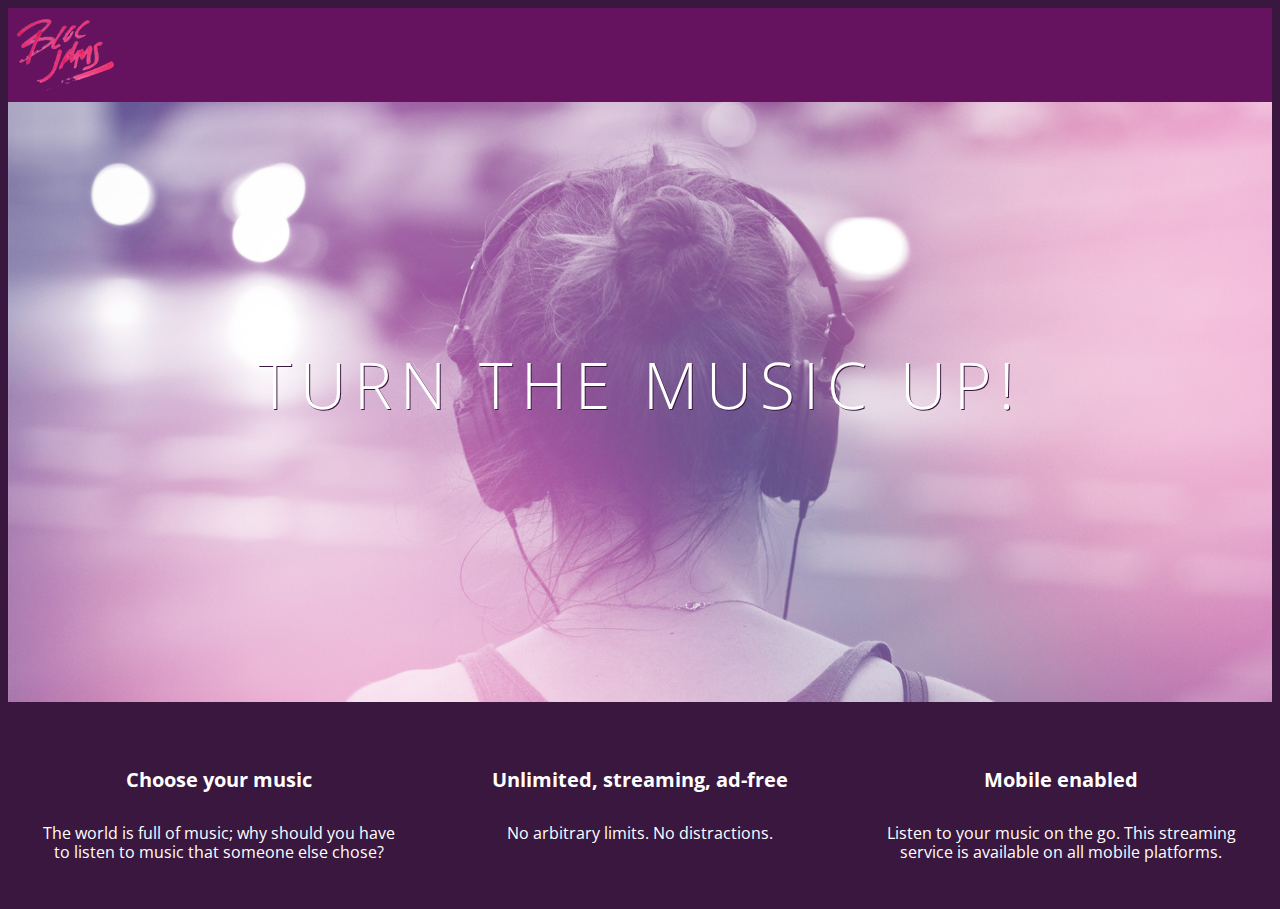
==== index.html @ d8b3adee "Checkpoint 3- HTML&CSS: Styles (completed)" ====
<!DOCTYPE html>
<html>
    <head>
        <title>Bloc Jams</title>
        <link rel="stylesheet" type="text/css" href="http://fonts.googleapis.com/css?family=Open+Sans:400,800,600,700,300">
        <link rel="stylesheet" type="text/css" href="http://code.ionicframework.com/ionicons/2.0.1/css/ionicons.min.css">
        <link rel="stylesheet" type="text/css" href="styles/normalize.css">
        <link rel="stylesheet" type="text/css" href="styles/main.css">
    </head>
    <body class="landing">
        <nav class="navbar"> <!-- navigation bar -->
            <img src="assets/images/bloc_jams_logo.png" alt="bloc jams logo" class="logo">
        </nav>
        <section class="hero-content"> <!--hero content -->
            <h1 class="hero-title">Turn the music up!</h1>
        </section>
        <section class="selling-points"> <!-- selling points -->
            <div class="point">
                <span class="ion-music-note"></span>
                <h5 class="point-title">Choose your music</h5>
                <p class="point-description">The world is full of music; why should you have to listen to music that someone else chose?</p>
            </div>
            <div class="point">
                <span class="ion-radio-waves"></span>  
                <h5 class="point-title">Unlimited, streaming, ad-free</h5>
                <p class="point-description">No arbitrary limits. No distractions.</p>
            </div>
            <div class="point">
                <span class="ion-iphone"></span>
                <h5 class="point-title">Mobile enabled</h5>
                <p class="point-description">Listen to your music on the go. This streaming service is available on all mobile platforms.</p>
            </div>
        </section>
        </body>
</html>
---- styles/main.css ----
html {
    height: 100%;
    fot-size: 100%;
}

body {
    font-family:'Open Sans';
    color: white;
    min-height: 100%;
}

body.landing {
    background-color: rgb(58,23,63);
}

.navbar{
    padding: 0.5rem;
    background-color: rgb(101,18,95);
}

.navbar.logo{
    position:relative;
    left: 2rem;
}
.hero-content {
    position: relative;
    min-height: 600px;
    background-image: url(../assets/images/bloc_jams_bg.jpg);
    background-repeat: no-repeat;
    background-position: center center;
    background-size: cover;
}
.hero-content .hero-title {
    position: absolute;
    top: 40%;
    -webkit-transform: translateY(-50%);
    -moz-transform: translateY(-50%);
    -ms-transform: translateY(-50%);
    transform: translateY(-50%);
    width: 100%;
    text-align: center;
    font-size: 4rem;
    font-weight: 300;
    text-transform: uppercase;
    letter-spacing: 0.5rem;
    text-shadow: 1px 1px 0px rgb(58,23,63);
}
.selling-points {
    position: relative;
    display: table;
    width: 100%;
    -webkit-box-sizing: border-box;
    -moz-box-sizing: border-box;
    box-sizing: border-box;
}

.point {
    display: table-cell;
    position: relative;
    width: 33.3%;
    padding: 2rem;
    text-align: center;
}

.point .point-title {
    font-size: 1.25rem;
}

.ion-music-note,
.ion-radio-waves,
.ion-iphone {
    color: rgb(233,50,117);
    font-size: 5rem;
}
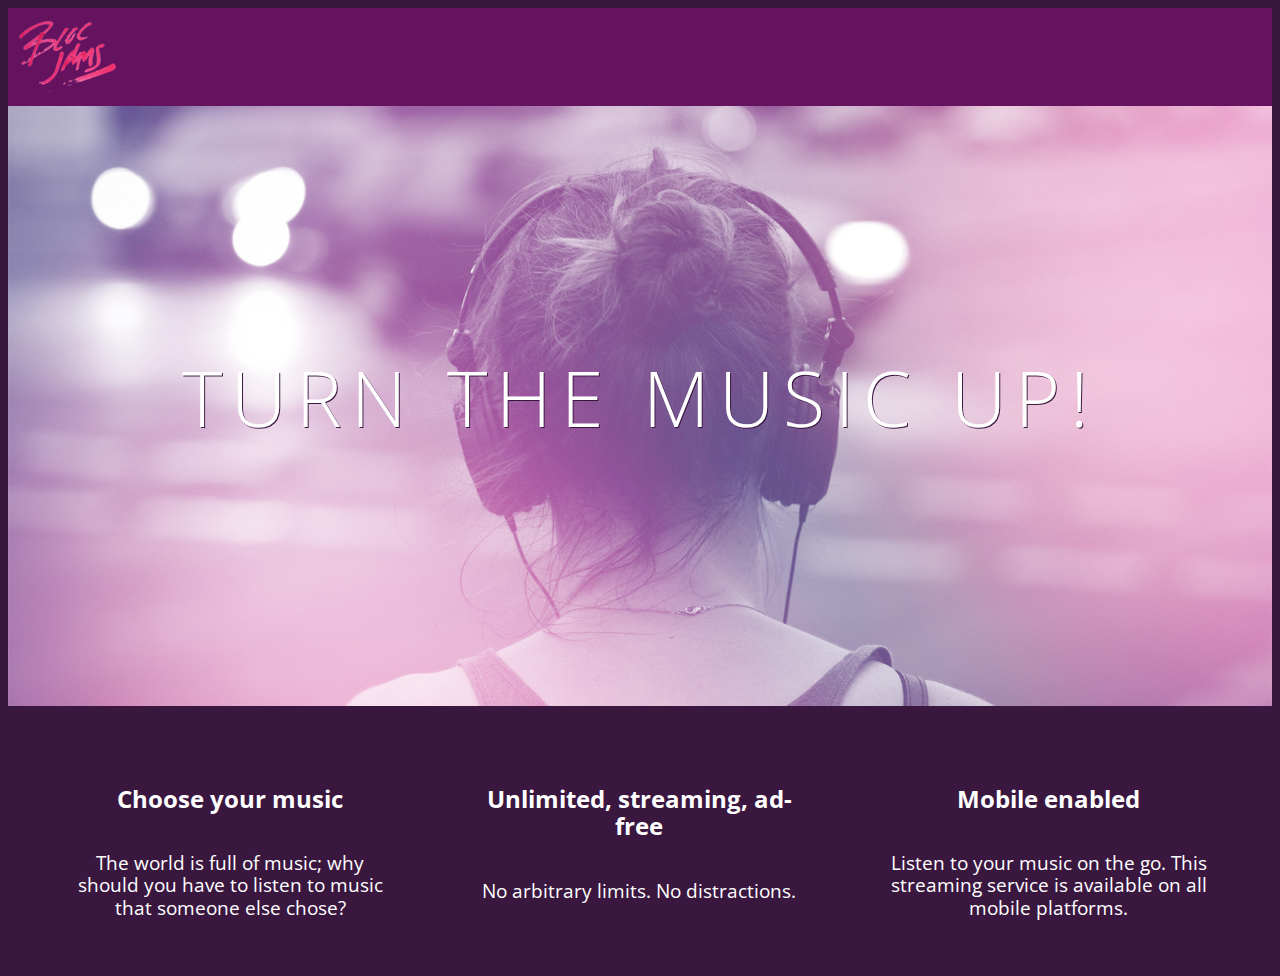
==== commit 1c710204: "Checkpoint 4 - HTML&CSS: Responsiveness (completed)" ====
--- a/index.html
+++ b/index.html
@@ -2,10 +2,12 @@
 <html>
     <head>
         <title>Bloc Jams</title>
+        <meta name="viewport" content="width=device-width, initial-scale=1">
         <link rel="stylesheet" type="text/css" href="http://fonts.googleapis.com/css?family=Open+Sans:400,800,600,700,300">
         <link rel="stylesheet" type="text/css" href="http://code.ionicframework.com/ionicons/2.0.1/css/ionicons.min.css">
         <link rel="stylesheet" type="text/css" href="styles/normalize.css">
         <link rel="stylesheet" type="text/css" href="styles/main.css">
+        <link rel="stylesheet" type="text/css" href="styles/landing.css"
     </head>
     <body class="landing">
         <nav class="navbar"> <!-- navigation bar -->
@@ -14,18 +16,18 @@
         <section class="hero-content"> <!--hero content -->
             <h1 class="hero-title">Turn the music up!</h1>
         </section>
-        <section class="selling-points"> <!-- selling points -->
-            <div class="point">
+        <section class="selling-points container"> <!-- selling points -->
+            <div class="point column third">
                 <span class="ion-music-note"></span>
                 <h5 class="point-title">Choose your music</h5>
                 <p class="point-description">The world is full of music; why should you have to listen to music that someone else chose?</p>
             </div>
-            <div class="point">
+            <div class="point column third">
                 <span class="ion-radio-waves"></span>  
                 <h5 class="point-title">Unlimited, streaming, ad-free</h5>
                 <p class="point-description">No arbitrary limits. No distractions.</p>
             </div>
-            <div class="point">
+            <div class="point column third">
                 <span class="ion-iphone"></span>
                 <h5 class="point-title">Mobile enabled</h5>
                 <p class="point-description">Listen to your music on the go. This streaming service is available on all mobile platforms.</p>
--- a/styles/main.css
+++ b/styles/main.css
@@ -1,3 +1,8 @@
+*, *::before, *::after {
+    -moz-box-sizing: border-box;
+    -webkit-box-sizing: border-box;
+    box-sizing: border-box;
+}
 html {
     height: 100%;
     fot-size: 100%;
@@ -9,10 +14,6 @@
     min-height: 100%;
 }
 
-body.landing {
-    background-color: rgb(58,23,63);
-}
-
 .navbar{
     padding: 0.5rem;
     background-color: rgb(101,18,95);
@@ -22,53 +23,32 @@
     position:relative;
     left: 2rem;
 }
-.hero-content {
-    position: relative;
-    min-height: 600px;
-    background-image: url(../assets/images/bloc_jams_bg.jpg);
-    background-repeat: no-repeat;
-    background-position: center center;
-    background-size: cover;
-}
-.hero-content .hero-title {
-    position: absolute;
-    top: 40%;
-    -webkit-transform: translateY(-50%);
-    -moz-transform: translateY(-50%);
-    -ms-transform: translateY(-50%);
-    transform: translateY(-50%);
-    width: 100%;
-    text-align: center;
-    font-size: 4rem;
-    font-weight: 300;
-    text-transform: uppercase;
-    letter-spacing: 0.5rem;
-    text-shadow: 1px 1px 0px rgb(58,23,63);
-}
-.selling-points {
-    position: relative;
-    display: table;
-    width: 100%;
-    -webkit-box-sizing: border-box;
-    -moz-box-sizing: border-box;
-    box-sizing: border-box;
+
+.container {
+    margin: 0 auto;
+    max-width: 64rem;
 }
 
-.point {
-    display: table-cell;
-    position: relative;
-    width: 33.3%;
-    padding: 2rem;
-    text-align: center;
+@media (min-width: 640px) {
+    html { font-size: 112%; }
+    
+    .column {
+    float:left;
+    padding-left: 1rem;
+    padding-right: 1rem;
 }
 
-.point .point-title {
-    font-size: 1.25rem;
+    .column.full { width: 100%; }
+    .column.two-thirds { width: 66.7%; }
+    .column.half { width: 50%; }
+    .column.third { width: 33.3%; }
+    .column.fourth { width: 25%; }
+    .column.flow-opposite { float:right; }
+    
 }
 
-.ion-music-note,
-.ion-radio-waves,
-.ion-iphone {
-    color: rgb(233,50,117);
-    font-size: 5rem;
-}+
+
+@media (min-width: 1024px) {
+    html { font-size: 120%; }
+}
--- a/styles/landing.css
+++ b/styles/landing.css
@@ -0,0 +1,48 @@
+body.landing {
+    background-color: rgb(58,23,63);
+}
+
+.hero-content {
+    position: relative;
+    min-height: 600px;
+    background-image: url(../assets/images/bloc_jams_bg.jpg);
+    background-repeat: no-repeat;
+    background-position: center center;
+    background-size: cover;
+}
+
+.hero-content .hero-title {
+    position: absolute;
+    top: 40%;
+    -webkit-transform: translateY(-50%);
+    -moz-transform: translateY(-50%);
+    -ms-transform: translateY(-50%);
+    transform: translateY(-50%);
+    width: 100%;
+    text-align: center;
+    font-size: 4rem;
+    font-weight: 300;
+    text-transform: uppercase;
+    letter-spacing: 0.5rem;
+    text-shadow: 1px 1px 0px rgb(58,23,63);
+}
+.selling-points {
+    position: relative;
+}
+
+.point {
+    position: relative;
+    padding: 2rem;
+    text-align: center;
+}
+
+.point .point-title {
+    font-size: 1.25rem;
+}
+
+.ion-music-note,
+.ion-radio-waves,
+.ion-iphone {
+    color: rgb(233,50,117);
+    font-size: 5rem;
+}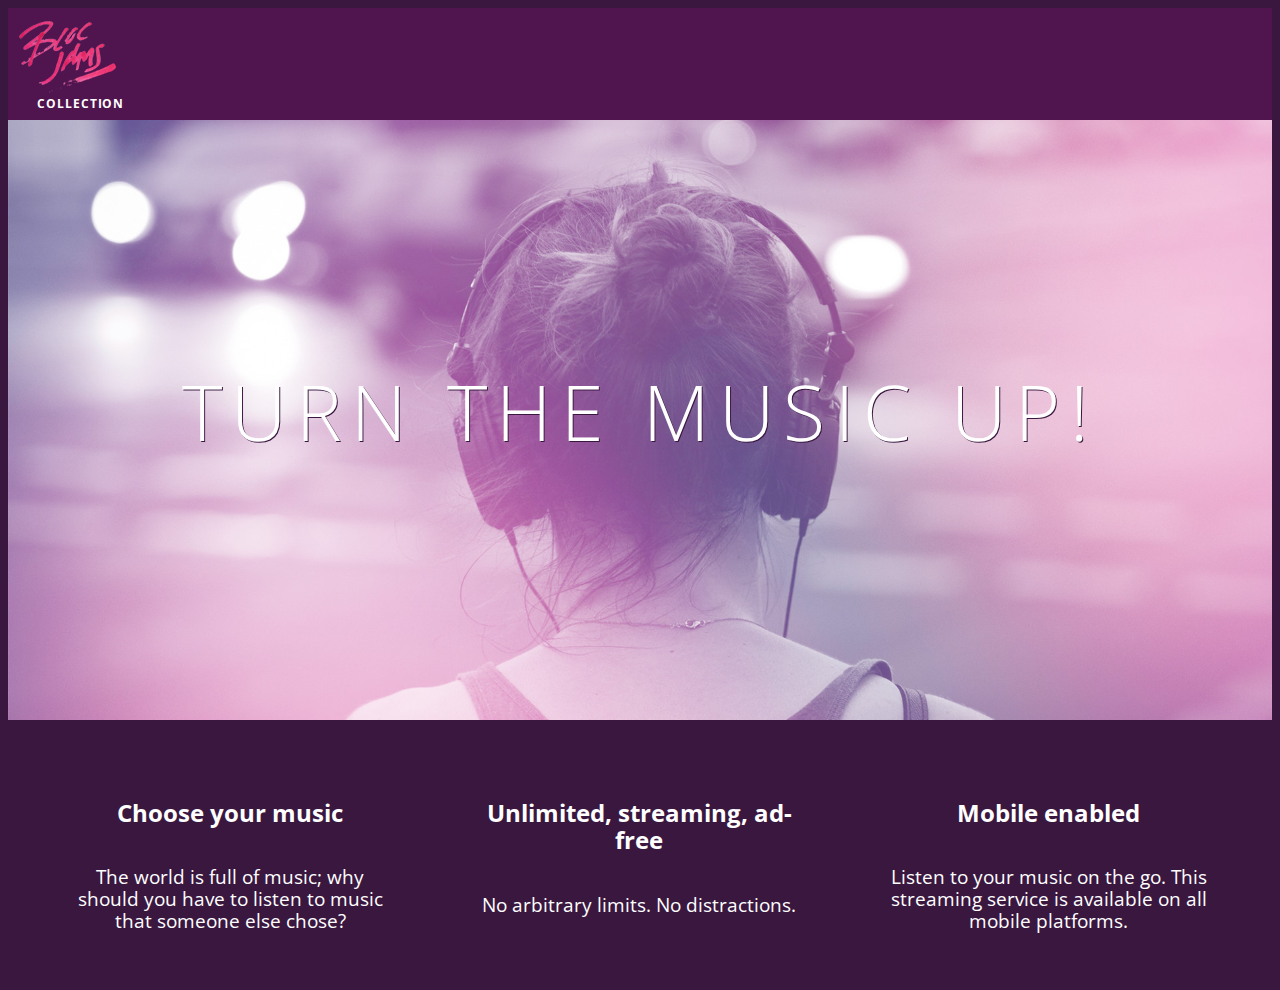
==== commit 439a2d5b: "Checkpoint 5 HTML & CSS: Collection View (completed)" ====
--- a/index.html
+++ b/index.html
@@ -11,7 +11,12 @@
     </head>
     <body class="landing">
         <nav class="navbar"> <!-- navigation bar -->
-            <img src="assets/images/bloc_jams_logo.png" alt="bloc jams logo" class="logo">
+            <a href="index.html" class="logo">
+                <img src="assets/images/bloc_jams_logo.png" alt="bloc jams logo" class="logo">
+            </a>
+            <div class="links-container">
+                <a href="collection.html" class="navbar-link">collection</a>
+            </div>
         </nav>
         <section class="hero-content"> <!--hero content -->
             <h1 class="hero-title">Turn the music up!</h1>
--- a/styles/main.css
+++ b/styles/main.css
@@ -15,13 +15,46 @@
 }
 
 .navbar{
+    position: relative;
     padding: 0.5rem;
-    background-color: rgb(101,18,95);
+    background-color: rgb(101,18,95,0.5);
+    z-index: 1;
 }
 
 .navbar.logo{
     position:relative;
     left: 2rem;
+    cursor: pointer;
+}
+
+.navbar.links-container {
+    display: table;
+    position: absolute;
+    top: 0;
+    right: 0;
+    height: 100px;
+    color: white;
+    text-decoration: none;
+}
+
+.links-container .navbar-link {
+    display: table-cell;
+    position: relative;
+    height: 100%;
+    padding-left: 1rem;
+    padding-right: 1rem;
+    vertical-align: middle;
+    color: white;
+    font-size: 0.625rem;
+    letter-spacing: 0.05rem;
+    font-weight: 700;
+    text-transform: uppercase;
+    text-decoration: none;
+    cursor: pointer;
+}
+
+.links-container .navbar-link:hover {
+    color: rgb(233,50,117);
 }
 
 .container {
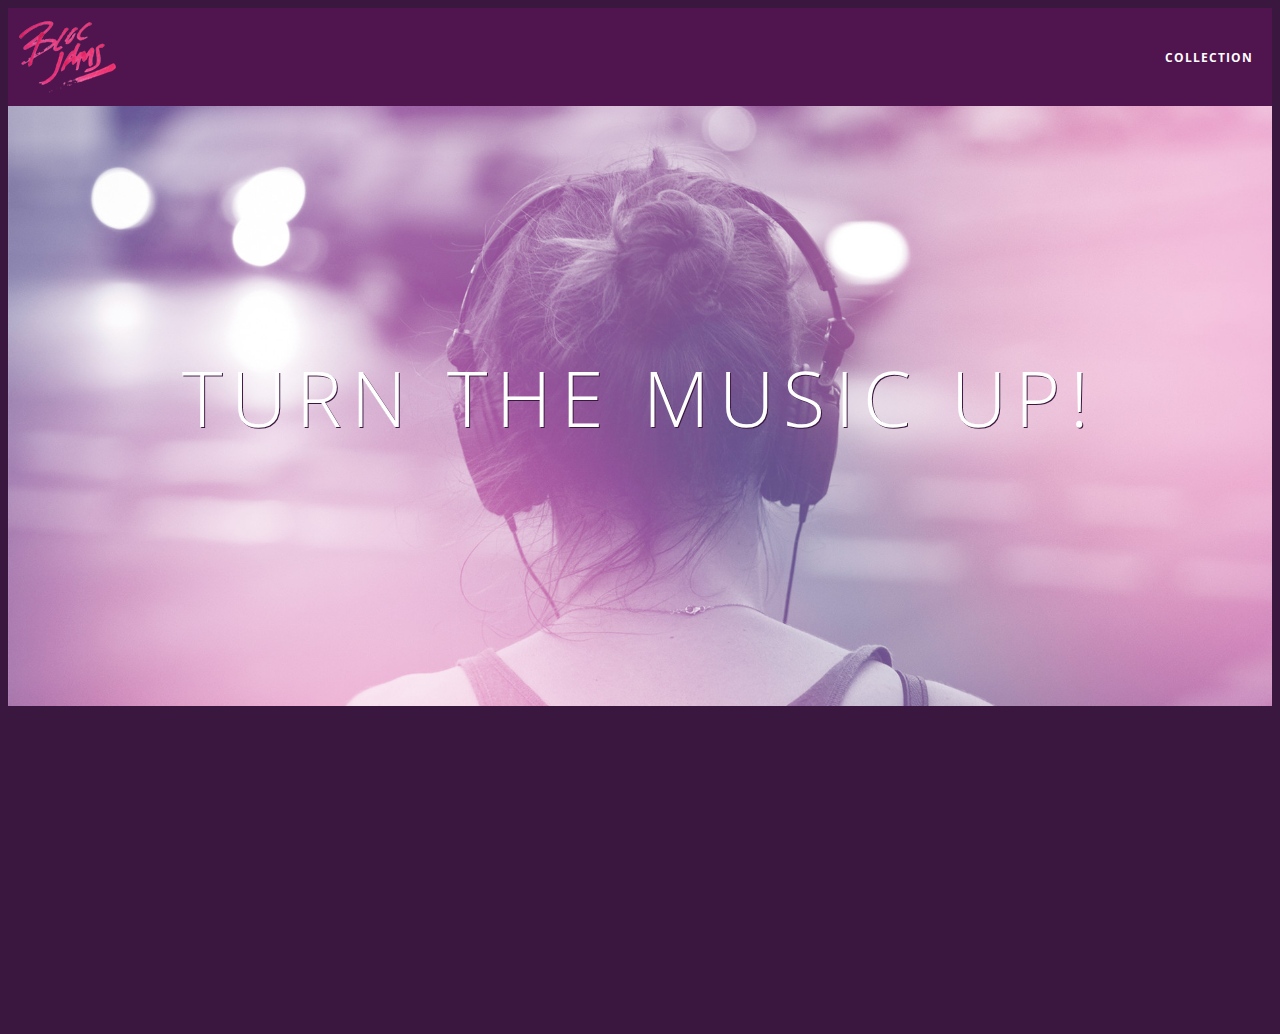
==== commit ba3d1715: "Checkpoint 8 Assignment Completed" ====
--- a/index.html
+++ b/index.html
@@ -21,7 +21,7 @@
         <section class="hero-content"> <!--hero content -->
             <h1 class="hero-title">Turn the music up!</h1>
         </section>
-        <section class="selling-points container"> <!-- selling points -->
+        <section class="selling-points container" class="clearfix"> <!-- selling points -->
             <div class="point column third">
                 <span class="ion-music-note"></span>
                 <h5 class="point-title">Choose your music</h5>
@@ -38,5 +38,7 @@
                 <p class="point-description">Listen to your music on the go. This streaming service is available on all mobile platforms.</p>
             </div>
         </section>
+        
+        <script src="scripts/landing.js"></script>
         </body>
 </html>--- a/styles/main.css
+++ b/styles/main.css
@@ -27,7 +27,7 @@
     cursor: pointer;
 }
 
-.navbar.links-container {
+.navbar .links-container {
     display: table;
     position: absolute;
     top: 0;
@@ -57,9 +57,17 @@
     color: rgb(233,50,117);
 }
 
+.links-container .navbar-link:active {
+    background-color: white;
+}
+
 .container {
     margin: 0 auto;
     max-width: 64rem;
+}
+
+.container.narrow {
+    max-width: 56rem;
 }
 
 @media (min-width: 640px) {
@@ -85,3 +93,13 @@
 @media (min-width: 1024px) {
     html { font-size: 120%; }
 }
+
+.clearfix::before,
+.clearfix::after {
+   content: " ";
+   display: table;
+}
+
+.clearfix::after {
+   clear: both;
+}
--- a/styles/landing.css
+++ b/styles/landing.css
@@ -34,6 +34,16 @@
     position: relative;
     padding: 2rem;
     text-align: center;
+    opacity: 0;
+    -webkit-transform: scaleX(0.9) translateY(3rem);
+    -moz-transform: scaleX(0.9) translateY(3rem);
+    transform: scaleX(0.9) translateY(3rem);
+    -webkit-transition: all 0.25s ease-in-out;
+    -moz-transition: all 0.25s ease-in-out;
+    transition: all 0.25s ease-in-out;
+    -webkit-transition-delay: 0.2s;
+    -moz-transition-delay: 0.2s;
+    transition-delay: 0.2s;
 }
 
 .point .point-title {
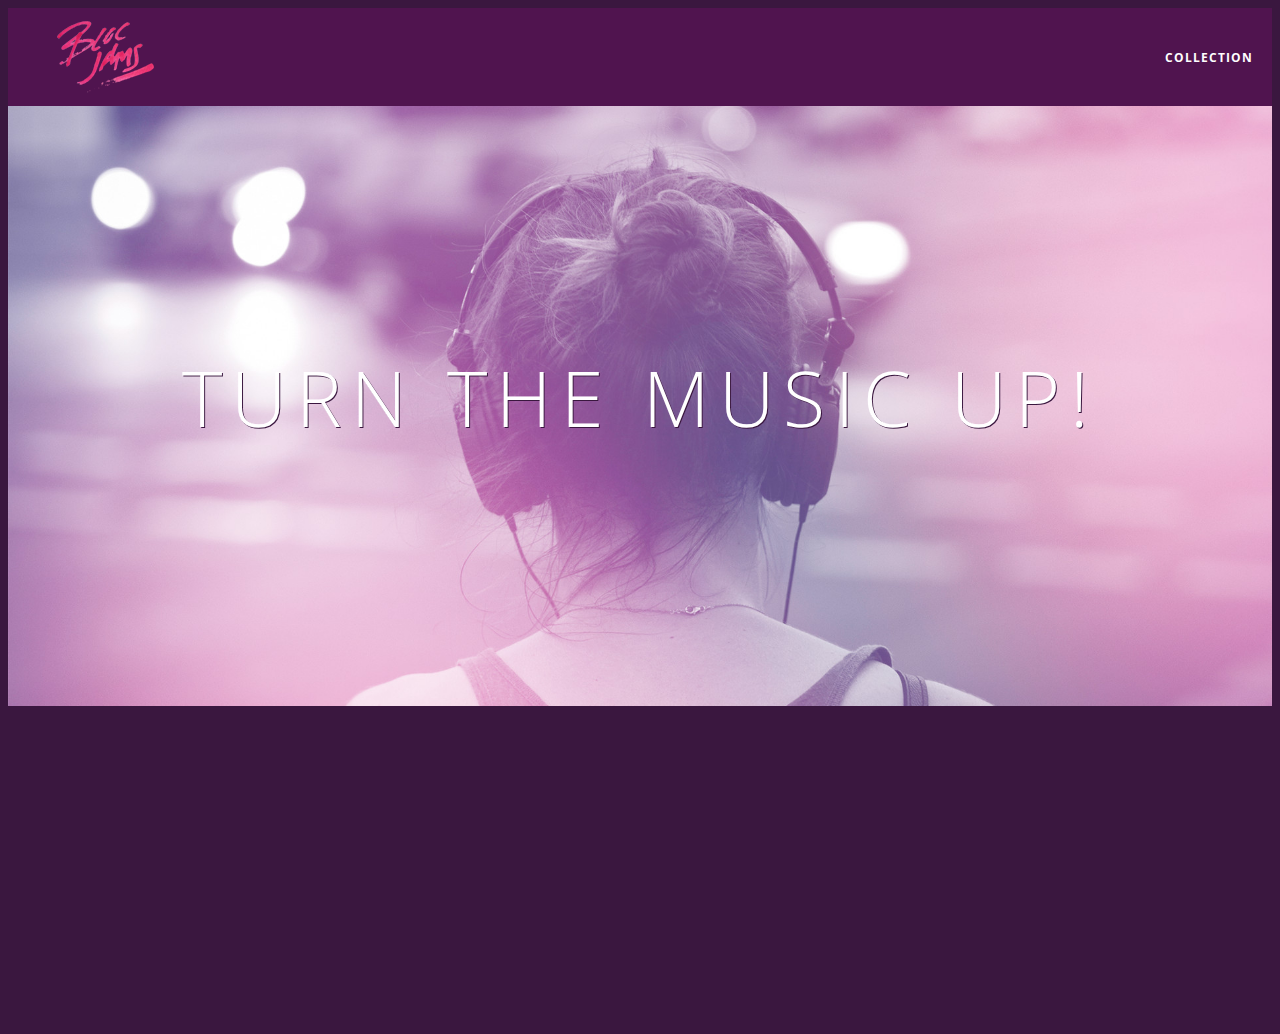
==== commit 7c3a06e4: "Checkpoint 21 jQuery - Seek Bars: Completed" ====
--- a/index.html
+++ b/index.html
@@ -1,44 +1,50 @@
 <!DOCTYPE html>
 <html>
-    <head>
-        <title>Bloc Jams</title>
-        <meta name="viewport" content="width=device-width, initial-scale=1">
-        <link rel="stylesheet" type="text/css" href="http://fonts.googleapis.com/css?family=Open+Sans:400,800,600,700,300">
-        <link rel="stylesheet" type="text/css" href="http://code.ionicframework.com/ionicons/2.0.1/css/ionicons.min.css">
-        <link rel="stylesheet" type="text/css" href="styles/normalize.css">
-        <link rel="stylesheet" type="text/css" href="styles/main.css">
-        <link rel="stylesheet" type="text/css" href="styles/landing.css"
-    </head>
-    <body class="landing">
-        <nav class="navbar"> <!-- navigation bar -->
-            <a href="index.html" class="logo">
-                <img src="assets/images/bloc_jams_logo.png" alt="bloc jams logo" class="logo">
-            </a>
-            <div class="links-container">
-                <a href="collection.html" class="navbar-link">collection</a>
-            </div>
-        </nav>
-        <section class="hero-content"> <!--hero content -->
-            <h1 class="hero-title">Turn the music up!</h1>
-        </section>
-        <section class="selling-points container" class="clearfix"> <!-- selling points -->
-            <div class="point column third">
-                <span class="ion-music-note"></span>
-                <h5 class="point-title">Choose your music</h5>
-                <p class="point-description">The world is full of music; why should you have to listen to music that someone else chose?</p>
-            </div>
-            <div class="point column third">
-                <span class="ion-radio-waves"></span>  
-                <h5 class="point-title">Unlimited, streaming, ad-free</h5>
-                <p class="point-description">No arbitrary limits. No distractions.</p>
-            </div>
-            <div class="point column third">
-                <span class="ion-iphone"></span>
-                <h5 class="point-title">Mobile enabled</h5>
-                <p class="point-description">Listen to your music on the go. This streaming service is available on all mobile platforms.</p>
-            </div>
-        </section>
-        
-        <script src="scripts/landing.js"></script>
-        </body>
-</html>+
+<head>
+  <title>Bloc Jams</title>
+  <link rel="stylesheet" href="styles/landing.css" type="text/css">
+  <meta name="viewport" content="width=device-width, initial-scale=1">
+  <link rel="stylesheet" href="styles/normalize.css" type="text/css">
+  <link rel="stylesheet" type="text/css" href="http://fonts.googleapis.com/css?family=Open+Sans:400,800,600,700,300">
+  <link rel="stylesheet" type="text/css" href="http://code.ionicframework.com/ionicons/2.0.1/css/ionicons.min.css">
+  <link rel="stylesheet" type="text/css" href="styles/main.css">
+</head>
+
+<body class="landing">
+  <nav class="navbar">
+    <!--navigation bar-->
+    <a href="index.html" class="logo">
+      <img src="assets/images/bloc_jams_logo.png" alt="bloc-jams-logo">
+    </a>
+    <div class="links-container">
+      <a href="collection.html" class="navbar-link">collection</a>
+    </div>
+  </nav>
+  <section class="hero-content">
+    <!--hero content-->
+    <h1 class="hero-title">Turn the music up!</h1>
+  </section>
+  <section class="selling-points container clearfix">
+    <!--selling points-->
+    <div class="point column third">
+      <span class="ion-music-note"></span>
+      <h5 class="point-title">Choose your music</h5>
+      <p class="point-description">The world is full of music; why should you have to listen to music that someone else chose?</p>
+    </div>
+    <div class="point column third">
+      <span class="ion-radio-waves"></span>
+      <h5 class="point-title">Unlimited, streaming, ad-free</h5>
+      <p class="point-description">No arbitrary limits. No distraction.</p>
+    </div>
+    <div class="point column third">
+      <span class="ion-iphone"></span>
+      <h5 class="point-title">Mobile enabled</h5>
+      <p class="point-description">Listen to your music on the go. This streaming service is available on all mobile platforms.</p>
+    </div>
+  </section>
+  <script src="https://code.jquery.com/jquery-2.1.3.min.js"></script>
+  <script src="scripts/landing.js"></script>
+</body>
+
+</html>
--- a/styles/landing.css
+++ b/styles/landing.css
@@ -1,58 +1,65 @@
-body.landing {
-    background-color: rgb(58,23,63);
-}
-
-.hero-content {
-    position: relative;
-    min-height: 600px;
-    background-image: url(../assets/images/bloc_jams_bg.jpg);
-    background-repeat: no-repeat;
-    background-position: center center;
-    background-size: cover;
-}
-
-.hero-content .hero-title {
-    position: absolute;
-    top: 40%;
-    -webkit-transform: translateY(-50%);
-    -moz-transform: translateY(-50%);
-    -ms-transform: translateY(-50%);
-    transform: translateY(-50%);
-    width: 100%;
-    text-align: center;
-    font-size: 4rem;
-    font-weight: 300;
-    text-transform: uppercase;
-    letter-spacing: 0.5rem;
-    text-shadow: 1px 1px 0px rgb(58,23,63);
-}
-.selling-points {
-    position: relative;
-}
-
-.point {
-    position: relative;
-    padding: 2rem;
-    text-align: center;
-    opacity: 0;
-    -webkit-transform: scaleX(0.9) translateY(3rem);
-    -moz-transform: scaleX(0.9) translateY(3rem);
-    transform: scaleX(0.9) translateY(3rem);
-    -webkit-transition: all 0.25s ease-in-out;
-    -moz-transition: all 0.25s ease-in-out;
-    transition: all 0.25s ease-in-out;
-    -webkit-transition-delay: 0.2s;
-    -moz-transition-delay: 0.2s;
-    transition-delay: 0.2s;
-}
-
-.point .point-title {
-    font-size: 1.25rem;
-}
-
-.ion-music-note,
-.ion-radio-waves,
-.ion-iphone {
-    color: rgb(233,50,117);
-    font-size: 5rem;
-}+ body.landing {
+   background-color: rgb(58, 23, 63);
+   /* sets the background color to an RGB value (see below) */
+ }
+ .hero-content {
+   position: relative;
+   /* positioning will be explained in a resource */
+   min-height: 600px;
+   /* hero content element must be _at least_ 600 pixels */
+   background-image: url(../assets/images/bloc_jams_bg.jpg);
+   background-repeat: no-repeat;
+   background-position: center center;
+   background-size: cover;
+ }
+ .hero-content .hero-title {
+   position: absolute;
+   /* positioning will be explained in a resource */
+   top: 40%;
+   /* positioning will be explained in a resource */
+   -webkit-transform: translateY(-50%);
+   -moz-transform: translateY(-50%);
+   -ms-transform: translateY(-50%);
+   transform: translateY(-50%);
+   width: 100%;
+   /* makes sure the title inhabits the full width of its container */
+   text-align: center;
+   /* aligns text in the horizontal center of the element */
+   font-size: 4rem;
+   /* specifies the size of the font in root em units */
+   font-weight: 300;
+   /* makes the font thinner or lighter weight */
+   text-transform: uppercase;
+   /* transforms the text to be all uppercase lettering */
+   letter-spacing: 0.5rem;
+   /* puts 0.5 root ems worth of space between each letter */
+   text-shadow: 1px 1px 0px rgb(58, 23, 63);
+   /* creates a shadow underneath the text for readability over the image */
+ }
+ .selling-points {
+   position: relative;
+ }
+ .point {
+   position: relative;
+   padding: 2rem;
+   text-align: center;
+   opacity: 0;
+   -webkit-transform: scaleX(0.9) translateY(3rem);
+   -moz-transform: scaleX(0.9) translateY(3rem) ro;
+   transform: scaleX(0.9) translateY(3rem);
+   -webkit-transition: all 0.25s ease-in-out;
+   -moz-transition: all 0.25s ease-in-out;
+   transition: all 0.25s ease-in-out;
+   -webkit-transition-delay: 0.2s;
+   -moz-transition-delay: 0.2s;
+   transition-delay: 0.2s;
+ }
+ .point .point-title {
+   font-size: 1.25rem;
+ }
+ .ion-music-note,
+ .ion-radio-waves,
+ .ion-iphone {
+   color: rgb(233, 50, 117);
+   font-size: 5rem;
+ }
--- a/styles/main.css
+++ b/styles/main.css
@@ -1,31 +1,32 @@
-*, *::before, *::after {
-    -moz-box-sizing: border-box;
-    -webkit-box-sizing: border-box;
-    box-sizing: border-box;
-}
+ *, *::before, *::after {
+     -moz-box-sizing: border-box;
+     -webkit-box-sizing: border-box;
+     box-sizing: border-box;
+ }
+
 html {
-    height: 100%;
-    fot-size: 100%;
-}
+     height: 100%; /* makes sure our HTML takes up 100% of the browser window */
+     font-size: 100%;
+ }
+ 
+ body {
+     font-family: 'Open Sans'; /* sets our font to the "Open Sans" typeface */
+     color: white;             /* sets the text color to white */
+     min-height: 100%;         /* says the height of the body must be, at minimum, 100% of the window */
+ }
 
-body {
-    font-family:'Open Sans';
-    color: white;
-    min-height: 100%;
-}
-
-.navbar{
-    position: relative;
-    padding: 0.5rem;
-    background-color: rgb(101,18,95,0.5);
-    z-index: 1;
-}
-
-.navbar.logo{
-    position:relative;
-    left: 2rem;
-    cursor: pointer;
-}
+ .navbar {
+     position: relative;
+     padding: 0.5rem;
+     background-color: rgba(101,18,95,0.5);
+     z-index: 1;
+ }
+ 
+ .navbar .logo {
+     position: relative; /* positioning will be explained in a resource */
+     left: 2rem;
+     cursor: pointer;
+ }
 
 .navbar .links-container {
     display: table;
@@ -41,10 +42,10 @@
     display: table-cell;
     position: relative;
     height: 100%;
+    padding-right: 1rem;
     padding-left: 1rem;
-    padding-right: 1rem;
     vertical-align: middle;
-    color: white;
+    color:white;
     font-size: 0.625rem;
     letter-spacing: 0.05rem;
     font-weight: 700;
@@ -59,41 +60,34 @@
 
 .links-container .navbar-link:active {
     background-color: white;
+    color: rgb(233,50,117);
+}
+ 
+@media (min-width: 640px) {
+    html {font-size: 112%;}
+    
+     .column {
+         float: left;
+         padding-left: 1rem;
+         padding-right: 1rem;
+     }    
+     .column.full { width: 100%; }
+     .column.two-thirds { width: 66.7%; }
+     .column.half { width: 50%; }
+     .column.third { width: 33.3%; }
+     .column.fourth { width: 25%; }
+     .column.flow-opposite { float: right; }      
 }
 
-.container {
-    margin: 0 auto;
-    max-width: 64rem;
+@media (min-width: 1024px) {
+    html {font-size: 120%;}
 }
 
-.container.narrow {
-    max-width: 56rem;
-}
-
-@media (min-width: 640px) {
-    html { font-size: 112%; }
+ .container {
+     margin: 0 auto;
+     max-width: 64rem;
+ }
     
-    .column {
-    float:left;
-    padding-left: 1rem;
-    padding-right: 1rem;
-}
-
-    .column.full { width: 100%; }
-    .column.two-thirds { width: 66.7%; }
-    .column.half { width: 50%; }
-    .column.third { width: 33.3%; }
-    .column.fourth { width: 25%; }
-    .column.flow-opposite { float:right; }
-    
-}
-
-
-
-@media (min-width: 1024px) {
-    html { font-size: 120%; }
-}
-
 .clearfix::before,
 .clearfix::after {
    content: " ";
@@ -103,3 +97,7 @@
 .clearfix::after {
    clear: both;
 }
+
+ .container.narrow {
+     max-width: 56rem;
+ }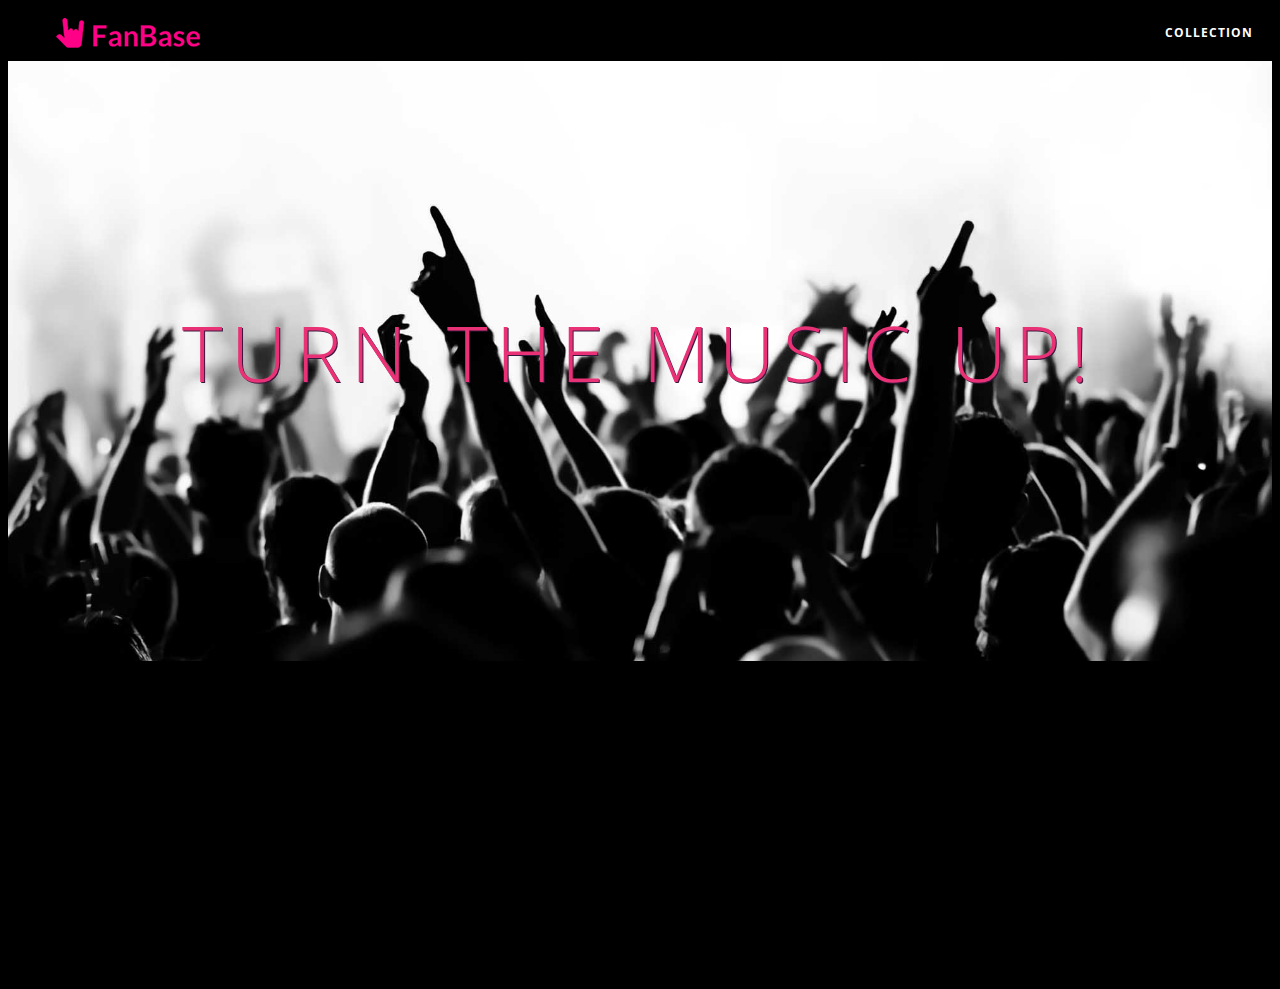
==== commit 68f621b4: "New branding - FanBase" ====
--- a/index.html
+++ b/index.html
@@ -2,7 +2,7 @@
 <html>
 
 <head>
-  <title>Bloc Jams</title>
+  <title>FanBase</title>
   <link rel="stylesheet" href="styles/landing.css" type="text/css">
   <meta name="viewport" content="width=device-width, initial-scale=1">
   <link rel="stylesheet" href="styles/normalize.css" type="text/css">
@@ -15,7 +15,7 @@
   <nav class="navbar">
     <!--navigation bar-->
     <a href="index.html" class="logo">
-      <img src="assets/images/bloc_jams_logo.png" alt="bloc-jams-logo">
+      <img src="assets/images/fanbase_logo.png" alt="fanbase-logo">
     </a>
     <div class="links-container">
       <a href="collection.html" class="navbar-link">collection</a>
--- a/styles/landing.css
+++ b/styles/landing.css
@@ -1,5 +1,5 @@
  body.landing {
-   background-color: rgb(58, 23, 63);
+   background-color: rgb(0,0,0);
    /* sets the background color to an RGB value (see below) */
  }
  .hero-content {
@@ -7,7 +7,7 @@
    /* positioning will be explained in a resource */
    min-height: 600px;
    /* hero content element must be _at least_ 600 pixels */
-   background-image: url(../assets/images/bloc_jams_bg.jpg);
+   background-image: url(../assets/images/fanbase_bg.jpg);
    background-repeat: no-repeat;
    background-position: center center;
    background-size: cover;
@@ -36,6 +36,11 @@
    text-shadow: 1px 1px 0px rgb(58, 23, 63);
    /* creates a shadow underneath the text for readability over the image */
  }
+
+.hero-title {
+    color: rgb(233, 50, 117);
+}
+
  .selling-points {
    position: relative;
  }
--- a/styles/main.css
+++ b/styles/main.css
@@ -18,7 +18,7 @@
  .navbar {
      position: relative;
      padding: 0.5rem;
-     background-color: rgba(101,18,95,0.5);
+     background-color: rgba(0,0,0);
      z-index: 1;
  }
  
@@ -33,7 +33,7 @@
     position: absolute;
     top: 0;
     right: 0;
-    height: 100px;
+    height: 50px;
     color: white;
     text-decoration: none;
 }
